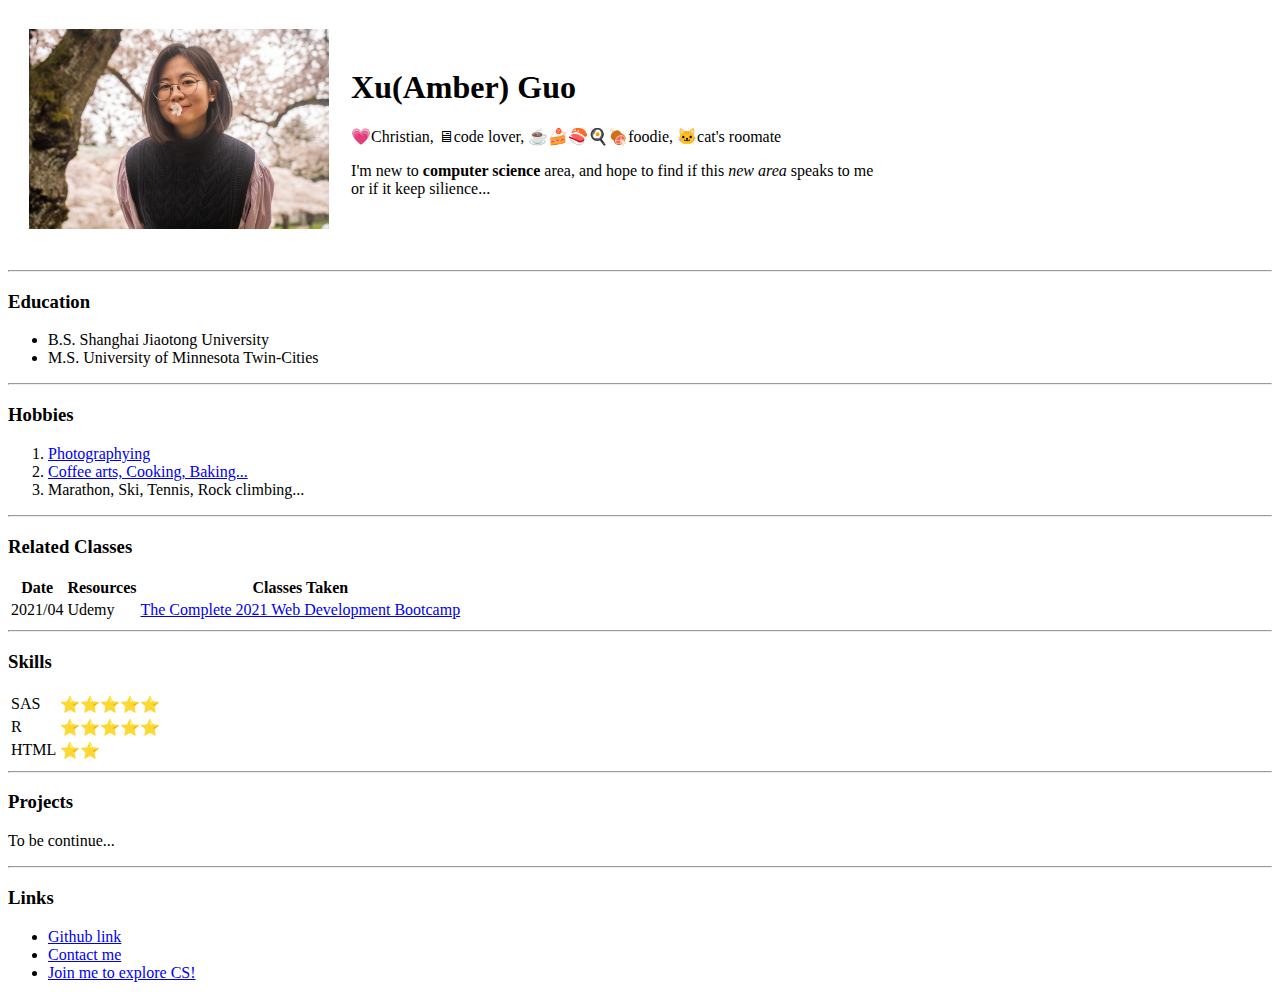
==== index.html @ f3c294e2 "Add initial cv website files" ====
<!--hit html enter will return a boilerplate code-->
<!--https://docs.emmet.io/cheat-sheet/-->
<!DOCTYPE html>
<html lang="en" dir="ltr">
<!--indent is really important!:go to packages-beuatiful-->

<head>
  <!--encoding: unicode-table.com-->
  <meta charset="utf-8">
  <title>❤Xu(Amber) Guo's Personal Site</title>
</head>

<body>
  <table cellspacing="20">
    <tr>
      <td><img height="200" src="sakura.jpg" alt="Xu's profile pic under Sakura trees"></td>
      <td>  <h1>Xu(Amber) Guo</h1>
        <p>💗Christian, 🖥code lover, ☕🍰🍣🍳🍖foodie, 🐱cat's roomate</p>
        <p>I'm new to <strong>computer science</strong> area, and hope to find if this <em>new area</em> speaks to me
          <br>or if it keep silience...</td>
    </tr>
  </table>


  </p>
  <hr>
  <h3>Education</h3>
  <ul>
    <li>B.S. Shanghai Jiaotong University</li>
    <li>M.S. University of Minnesota Twin-Cities</li>
  </ul>

  <hr>
  <h3>Hobbies</h3>
  <ol>
    <li><a href="https://www.instagram.com/amberg0330/">Photographying</a></li>
    <li><a href="https://www.xiachufang.com/cook/10259344/cooked/">Coffee arts, Cooking, Baking...</a></li>
    <li>Marathon, Ski, Tennis, Rock climbing...</li>
  </ol>

  <hr>
  <h3>Related Classes</h3>
  <table>
    <thead>
      <tr>
        <th>Date</th>
        <th>Resources</th>
        <th>Classes Taken</th>
      </tr>
    </thead>
    <tbody>
      <tr>
        <td>2021/04</td>
        <td>Udemy</td>
        <td><a href="https://www.udemy.com/course/the-complete-web-development-bootcamp/learn/lecture/12287468?start=0#overview">The Complete 2021 Web Development Bootcamp</a></td>
      </tr>
    </tbody>
  </table>

  <hr>
  <h3>Skills</h3>
  <table>
    <tr>
      <td>SAS</td>
      <td>⭐️⭐️⭐️⭐️⭐️</td>
    </tr>
    <tr>
      <td>R</td>
      <td>⭐️⭐️⭐️⭐️⭐️</td>
    </tr>
    <tr>
      <td>HTML</td>
      <td>⭐️⭐️</td>
    </tr>
  </table>

  <hr>
  <h3>Projects</h3>
  <p>To be continue...</p>
  <hr>
  <h3>Links</h3>
  <ul>
    <li><a href="https://github.com/amberg0330">Github link</a></li>
    <li><a href="mailto:cucumber2021@gmail.com">Contact me</a></li>
    <li><a href="input.html">Join me to explore CS!</a> </li>
  </ul>
</body>

</html>
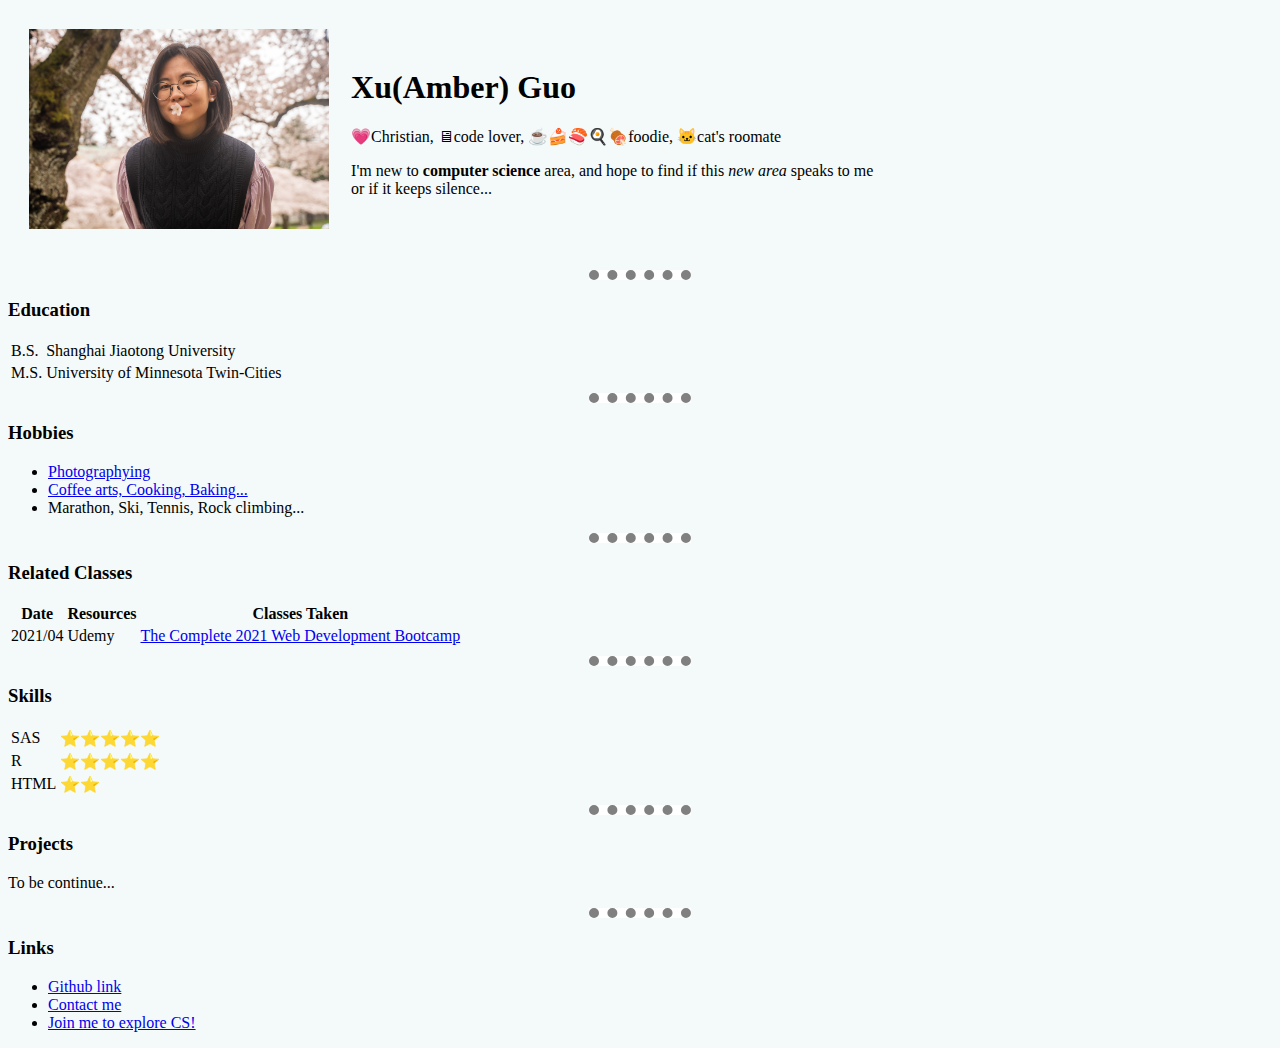
==== commit f1d96dbb: "Add files via upload" ====
--- a/index.html
+++ b/index.html
@@ -8,16 +8,33 @@
   <!--encoding: unicode-table.com-->
   <meta charset="utf-8">
   <title>❤Xu(Amber) Guo's Personal Site</title>
+  <style>
+    body {
+      background-color: #f4f9f9;
+    }
+    hr{
+      background-color:white;
+      border-style:dotted none none;
+      border-width:10px;
+      border-color: grey;
+      height:0px;
+      width:8%;
+    }
+
+  </style>
 </head>
 
+<!--style=background:blue-->
 <body>
   <table cellspacing="20">
     <tr>
       <td><img height="200" src="sakura.jpg" alt="Xu's profile pic under Sakura trees"></td>
-      <td>  <h1>Xu(Amber) Guo</h1>
+      <td>
+        <h1>Xu(Amber) Guo</h1>
         <p>💗Christian, 🖥code lover, ☕🍰🍣🍳🍖foodie, 🐱cat's roomate</p>
         <p>I'm new to <strong>computer science</strong> area, and hope to find if this <em>new area</em> speaks to me
-          <br>or if it keep silience...</td>
+          <br>or if it keeps silence...
+      </td>
     </tr>
   </table>
 
@@ -25,18 +42,24 @@
   </p>
   <hr>
   <h3>Education</h3>
-  <ul>
-    <li>B.S. Shanghai Jiaotong University</li>
-    <li>M.S. University of Minnesota Twin-Cities</li>
-  </ul>
+  <table>
+    <tr>
+      <td>B.S.</td>
+      <td>Shanghai Jiaotong University</td>
+    </tr>
+    <tr>
+      <td>M.S.</td>
+      <td>University of Minnesota Twin-Cities</td>
+    </tr>
+  </table>
 
   <hr>
   <h3>Hobbies</h3>
-  <ol>
+  <ul>
     <li><a href="https://www.instagram.com/amberg0330/">Photographying</a></li>
     <li><a href="https://www.xiachufang.com/cook/10259344/cooked/">Coffee arts, Cooking, Baking...</a></li>
     <li>Marathon, Ski, Tennis, Rock climbing...</li>
-  </ol>
+  </ul>
 
   <hr>
   <h3>Related Classes</h3>
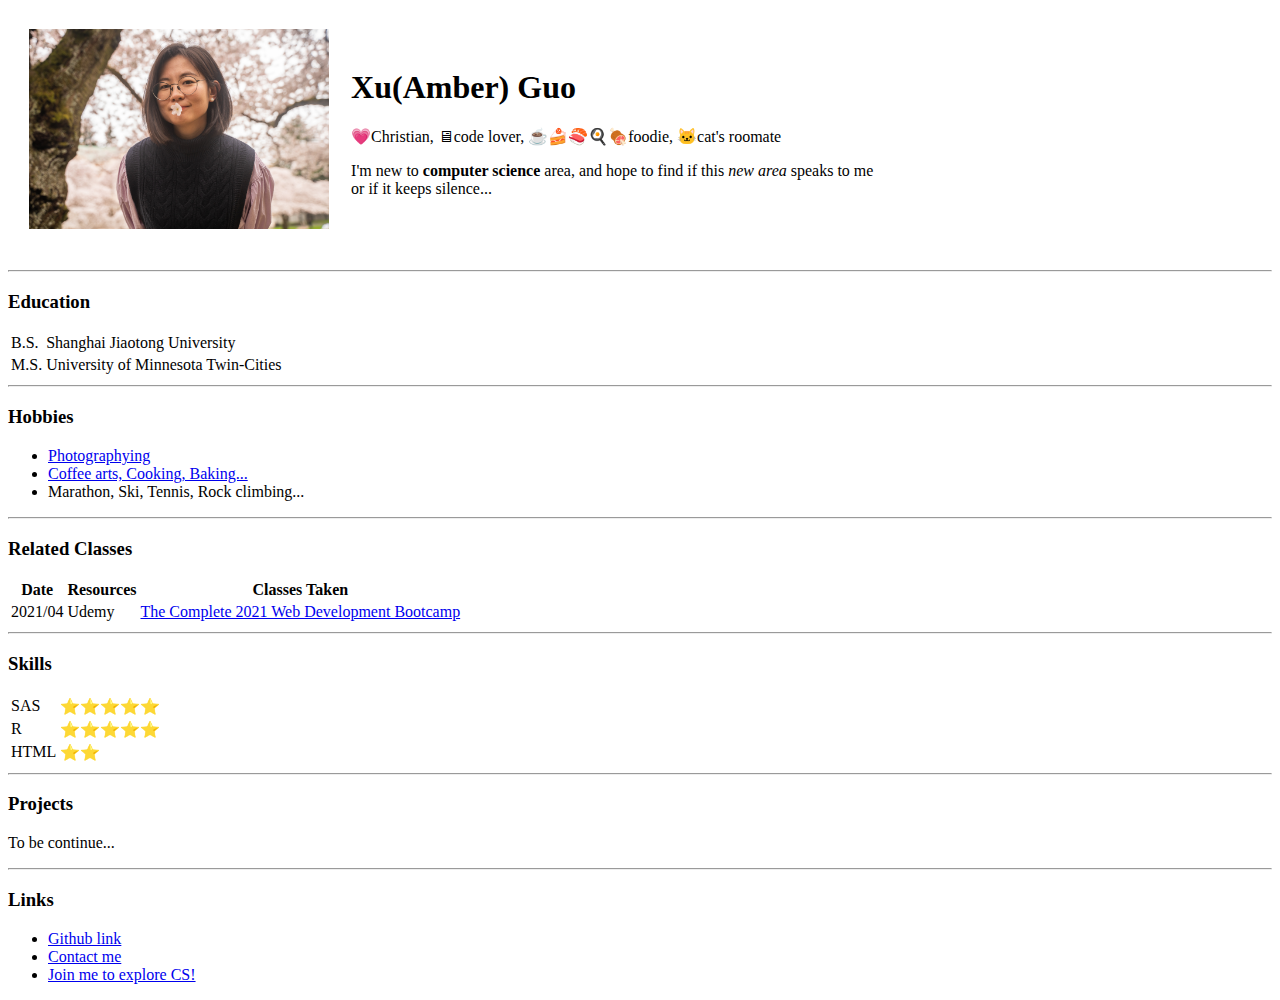
==== commit 3f865cf9: "Add files via upload" ====
--- a/index.html
+++ b/index.html
@@ -8,20 +8,7 @@
   <!--encoding: unicode-table.com-->
   <meta charset="utf-8">
   <title>❤Xu(Amber) Guo's Personal Site</title>
-  <style>
-    body {
-      background-color: #f4f9f9;
-    }
-    hr{
-      background-color:white;
-      border-style:dotted none none;
-      border-width:10px;
-      border-color: grey;
-      height:0px;
-      width:8%;
-    }
-
-  </style>
+  <link rel="stylesheet" href="css/styles.css">
 </head>
 
 <!--style=background:blue-->
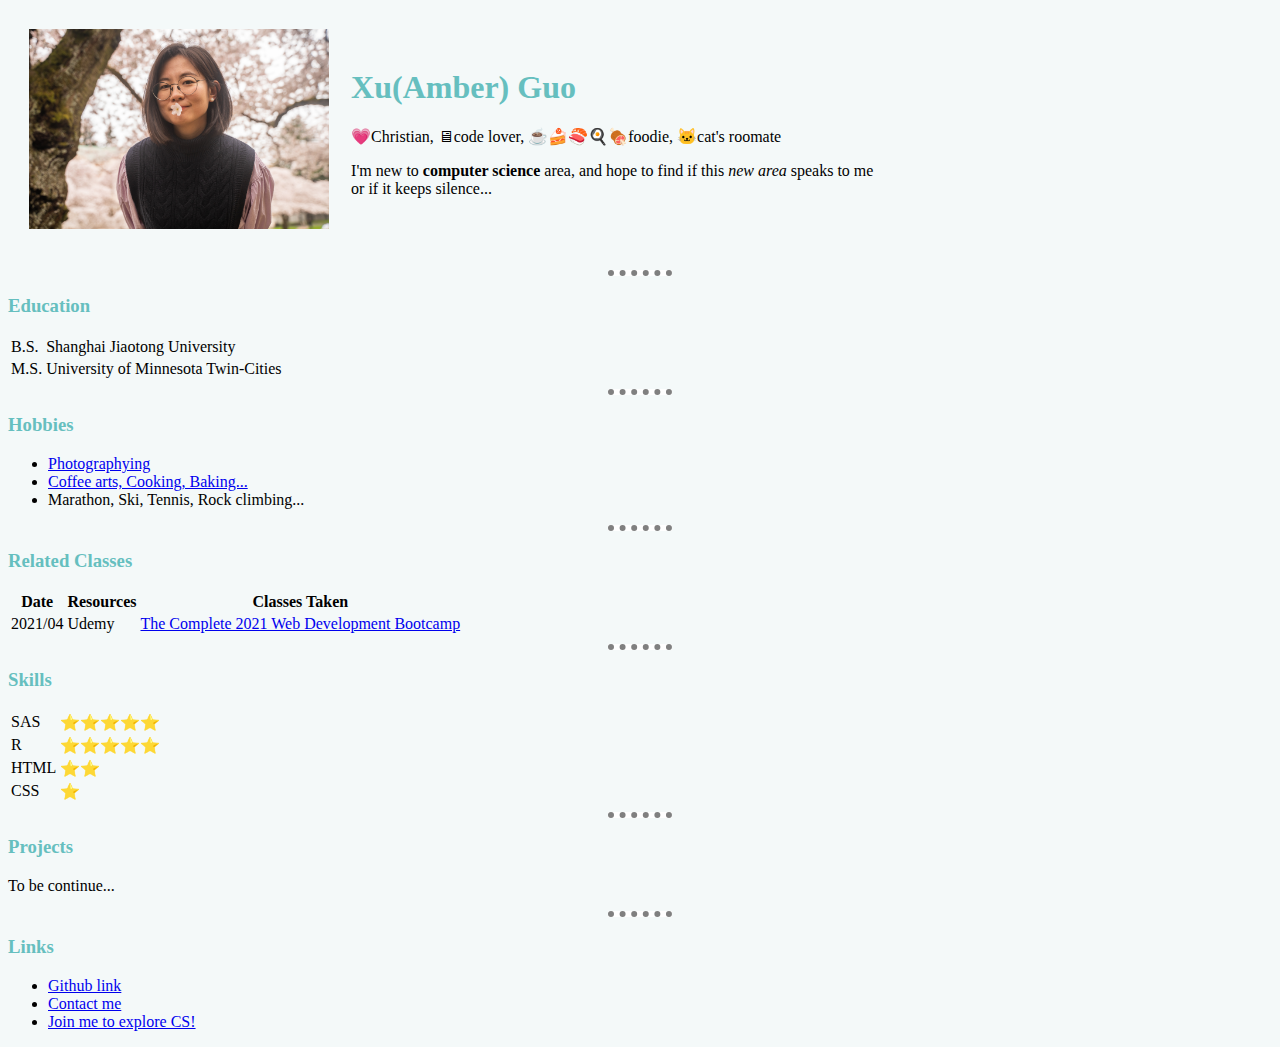
==== commit 331eded8: "Add files via upload" ====
--- a/index.html
+++ b/index.html
@@ -82,6 +82,10 @@
       <td>HTML</td>
       <td>⭐️⭐️</td>
     </tr>
+    <tr>
+      <td>CSS</td>
+      <td>⭐️</td>
+    </tr>
   </table>
 
   <hr>
--- a/css/styles.css
+++ b/css/styles.css
@@ -0,0 +1,19 @@
+body {
+  background-color: #f4f9f9;
+}
+hr{
+  background-color:white;
+  border-style:dotted none none;
+  border-width:6px;
+  border-color: grey;
+  height:0px;
+  width:5%;
+}
+
+h1{
+  color: #66BFBF;
+}
+
+h3{
+  color: #66BFBF;
+}
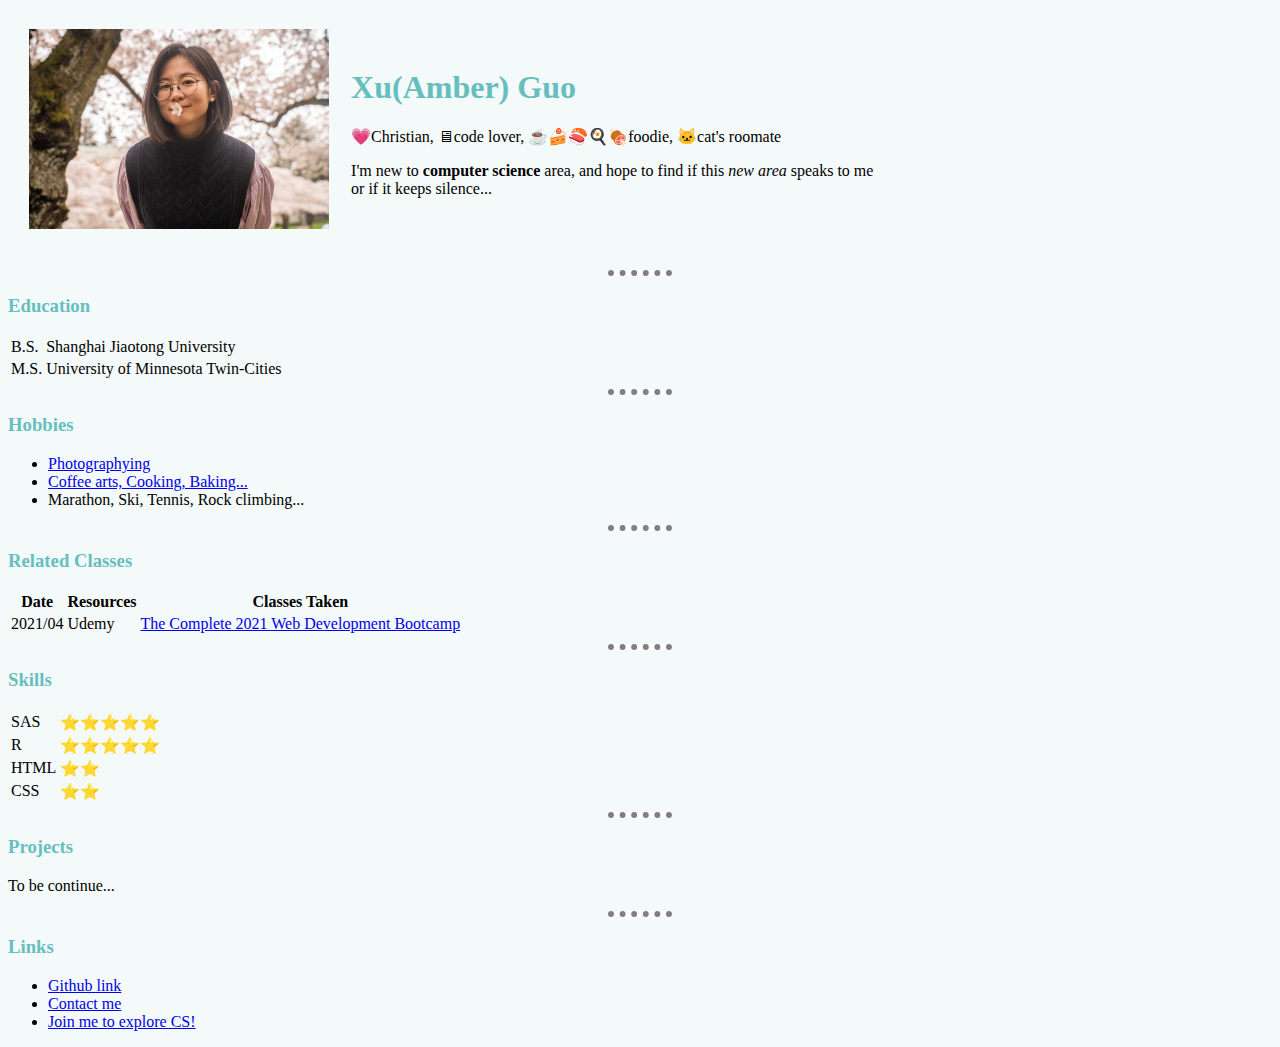
==== commit 38b49c0b: "Add files via upload" ====
--- a/index.html
+++ b/index.html
@@ -84,7 +84,7 @@
     </tr>
     <tr>
       <td>CSS</td>
-      <td>⭐️</td>
+      <td>⭐️⭐️</td>
     </tr>
   </table>
 
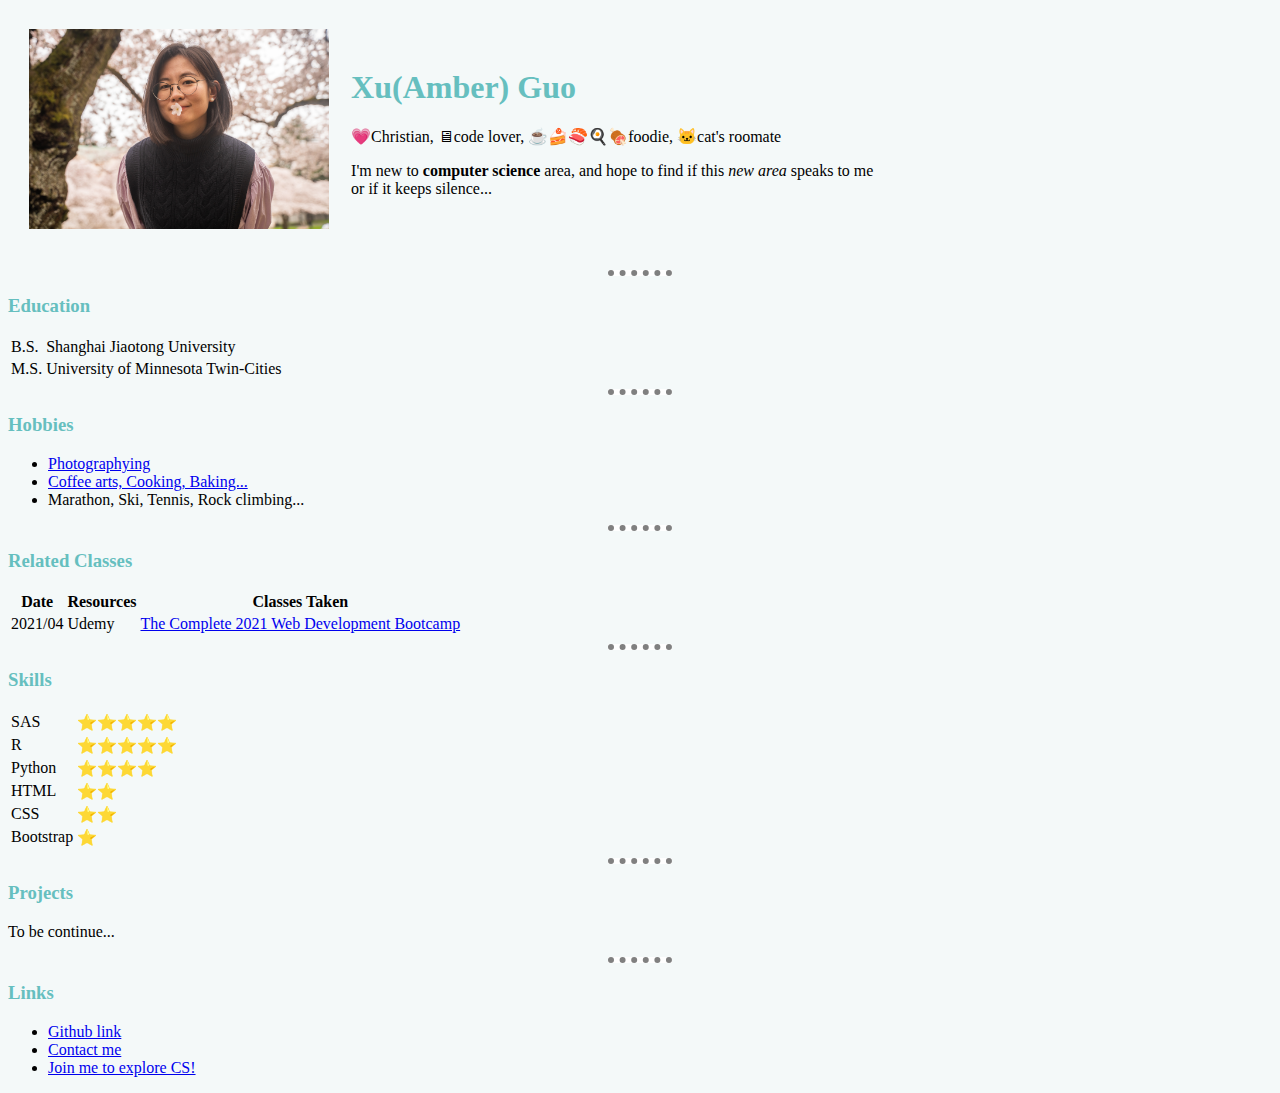
==== commit 512befd3: "Add files via upload" ====
--- a/index.html
+++ b/index.html
@@ -79,12 +79,20 @@
       <td>⭐️⭐️⭐️⭐️⭐️</td>
     </tr>
     <tr>
+      <td>Python</td>
+      <td>⭐️⭐️⭐️⭐️</td>
+    </tr>
+    <tr>
       <td>HTML</td>
       <td>⭐️⭐️</td>
     </tr>
     <tr>
       <td>CSS</td>
       <td>⭐️⭐️</td>
+    </tr>
+    <tr>
+      <td>Bootstrap</td>
+      <td>⭐️</td>
     </tr>
   </table>
 
